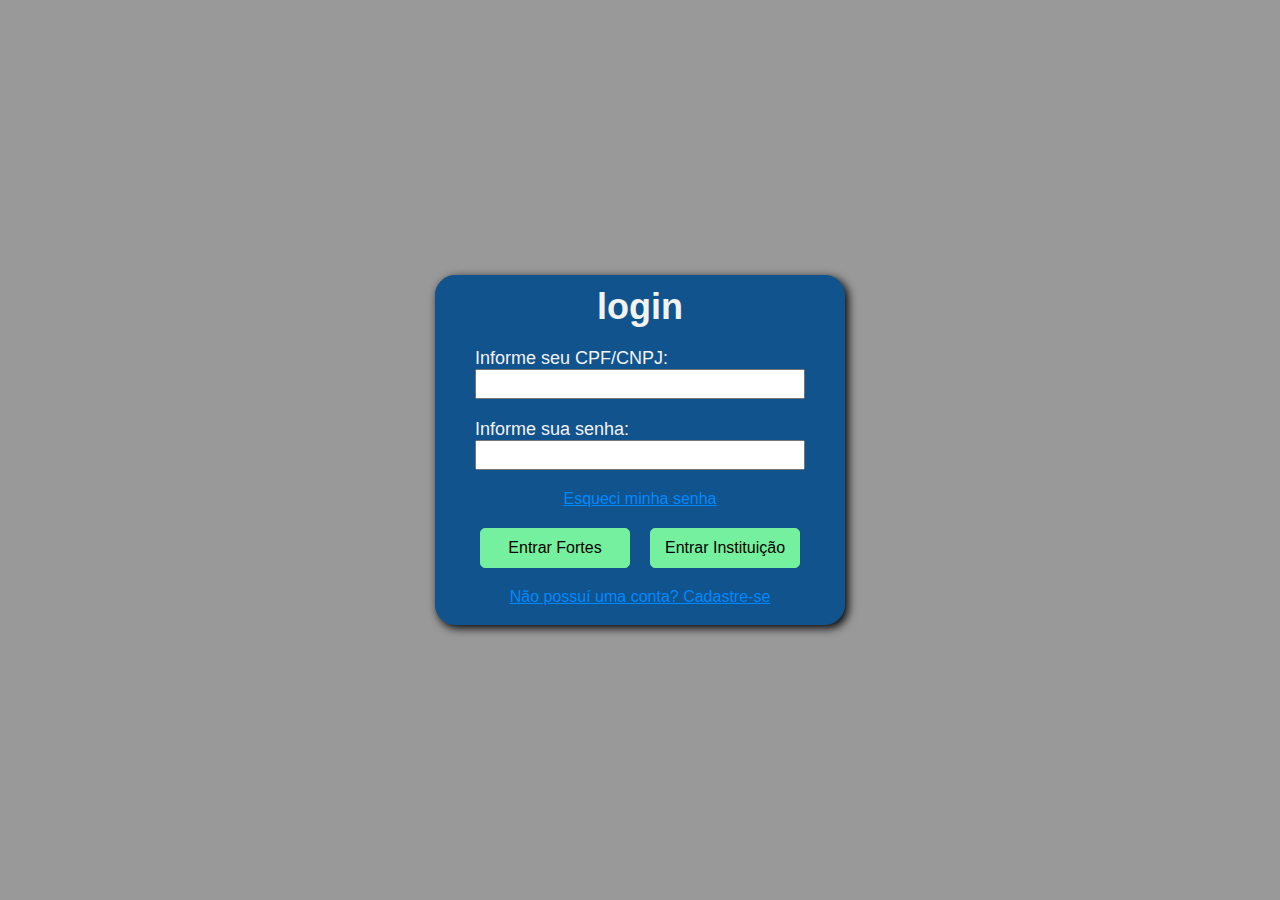
==== index.html @ 88420a2f "Add files via upload" ====
<!DOCTYPE html>
<html lang="en">
<head>
    <meta charset="UTF-8">
    <meta name="viewport" content="width=device-width, initial-scale=1.0">
    <link rel="stylesheet" href="css/login.css">
    <title>Document</title>
</head>
<body>
    <div id="wrapper">
        <div id="loginBox">
            <h1>login</h1>
            <div class="inputBox">
                <label for="login">Informe seu CPF/CNPJ:</label><br>
                <input id="login" type="text">
            </div>
            <div class="inputBox">
                <label for="senha">Informe sua senha:</label><br>
                <input id="senha" type="password">
            </div>
            <div id="esqueciSenha">
                <a href="">Esqueci minha senha</a>
            </div>
            <div class="botoes">
                <a href="views/projetos-fortes.html"><button>Entrar Fortes</button></a>
                <a href="views/projetos-inst.html"><button>Entrar Instituição</button></a>
            </div>
            <a href="">Não possuí uma conta? Cadastre-se</a>
        </div>
    </div>
</body>
</html>
---- css/login.css ----
/* Reset básico */
* {
    margin: 0;
    padding: 0;
    box-sizing: border-box;
    font-family: Arial, sans-serif;
}

body {
    background-image: url(https://institutobhfuturo.com.br/wp-content/uploads/2021/05/shutterstock_305457035-1.jpg);
    background-repeat: no-repeat;
    background-size: cover;
}

#wrapper {
    width: 100%;
    height: 100vh;
    display: flex;
    align-items: center;
    justify-content: center;
    background-color: rgba(0, 0, 0, 0.4)
}

#loginBox {
    width: 410px;
    height: 350px;
    background-color: #11538C;
    border-radius: 20px;
    border: 1px solid #11538C;
    box-shadow: 3px 3px 10px  black;
    display: flex;
    align-items: center;
    flex-direction: column;
    gap: 20px;
}

h1 {
    color: #F2F2F2;
    font-size: 36px;
    margin-top: 10px;
}

.inputBox label {
    color: #F2F2F2;
    font-size: 18px;
}

.inputBox input {
    width: 330px;
    height: 30px;
}

#esqueciSenha {
    display: flex;
    align-items: center;
    justify-content: left;
}

.botoes {
    display: flex;
    align-items: center;
    gap: 20px;
}

button {
    width: 150px;
    height: 40px;
    color: #000000;
    background-color: #74F09E;
    border: 1px solid #74F09E;
    border-radius: 5px;
    font-size: 16px;
    font-weight: 500;
}

button:hover {
    background-color: #04BF7B;
    border-color: #04BF7B;
}

a {
    color: #0089FF;
}
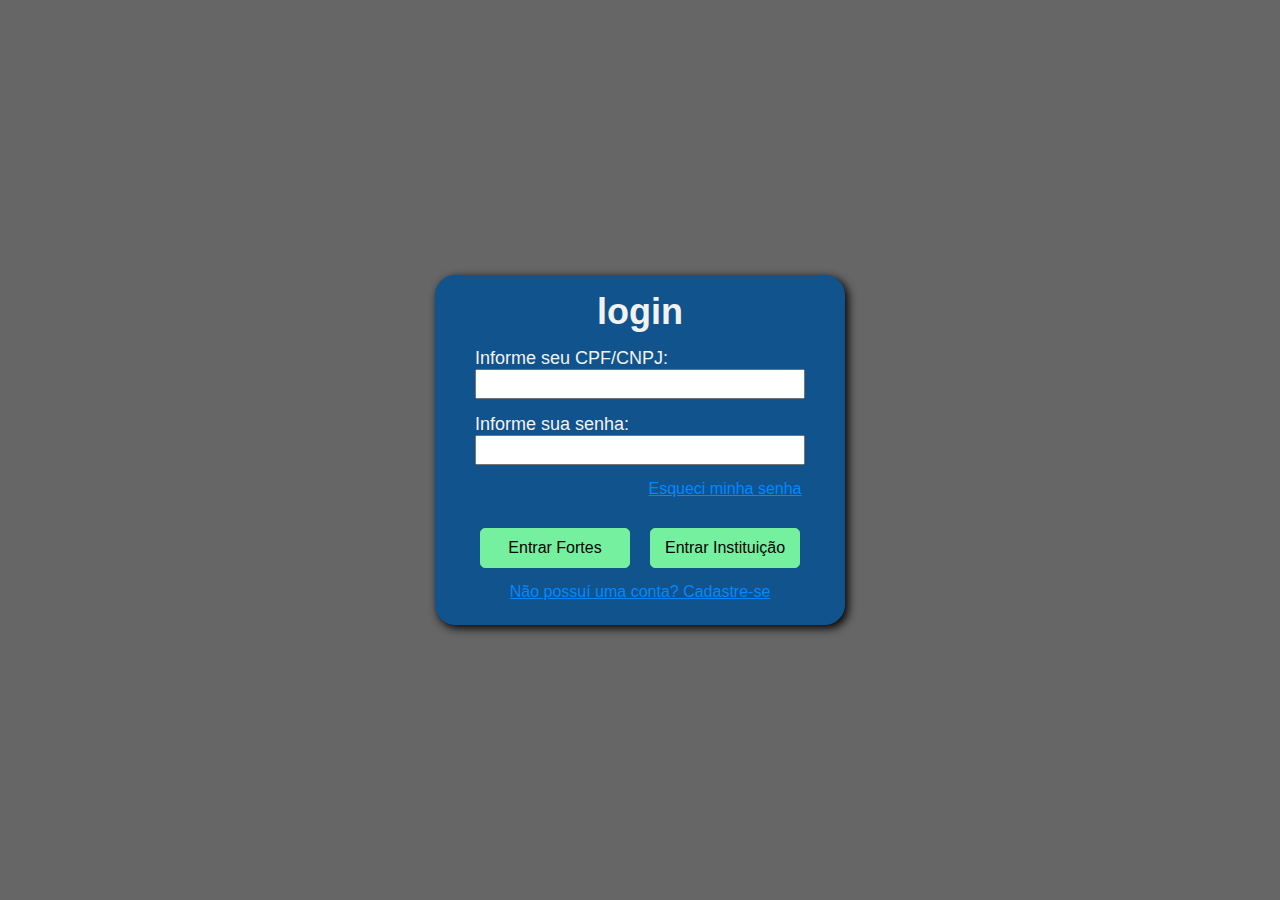
==== commit 8d5223e6: "Add files via upload" ====
--- a/index.html
+++ b/index.html
@@ -4,7 +4,7 @@
     <meta charset="UTF-8">
     <meta name="viewport" content="width=device-width, initial-scale=1.0">
     <link rel="stylesheet" href="css/login.css">
-    <title>Document</title>
+    <title>Fortes Engenharia</title>
 </head>
 <body>
     <div id="wrapper">
@@ -19,7 +19,7 @@
                 <input id="senha" type="password">
             </div>
             <div id="esqueciSenha">
-                <a href="">Esqueci minha senha</a>
+                <a href="./esqueci-senha.html">Esqueci minha senha</a>
             </div>
             <div class="botoes">
                 <a href="views/projetos-fortes.html"><button>Entrar Fortes</button></a>
--- a/css/login.css
+++ b/css/login.css
@@ -18,7 +18,7 @@
     display: flex;
     align-items: center;
     justify-content: center;
-    background-color: rgba(0, 0, 0, 0.4)
+    background-color: rgba(0, 0, 0, 0.6)
 }
 
 #loginBox {
@@ -31,13 +31,13 @@
     display: flex;
     align-items: center;
     flex-direction: column;
-    gap: 20px;
+    gap: 15px;
 }
 
 h1 {
     color: #F2F2F2;
     font-size: 36px;
-    margin-top: 10px;
+    margin-top: 15px;
 }
 
 .inputBox label {
@@ -51,12 +51,11 @@
 }
 
 #esqueciSenha {
-    display: flex;
-    align-items: center;
-    justify-content: left;
+    margin-left: 170px;
 }
 
 .botoes {
+    margin-top: 15px;
     display: flex;
     align-items: center;
     gap: 20px;
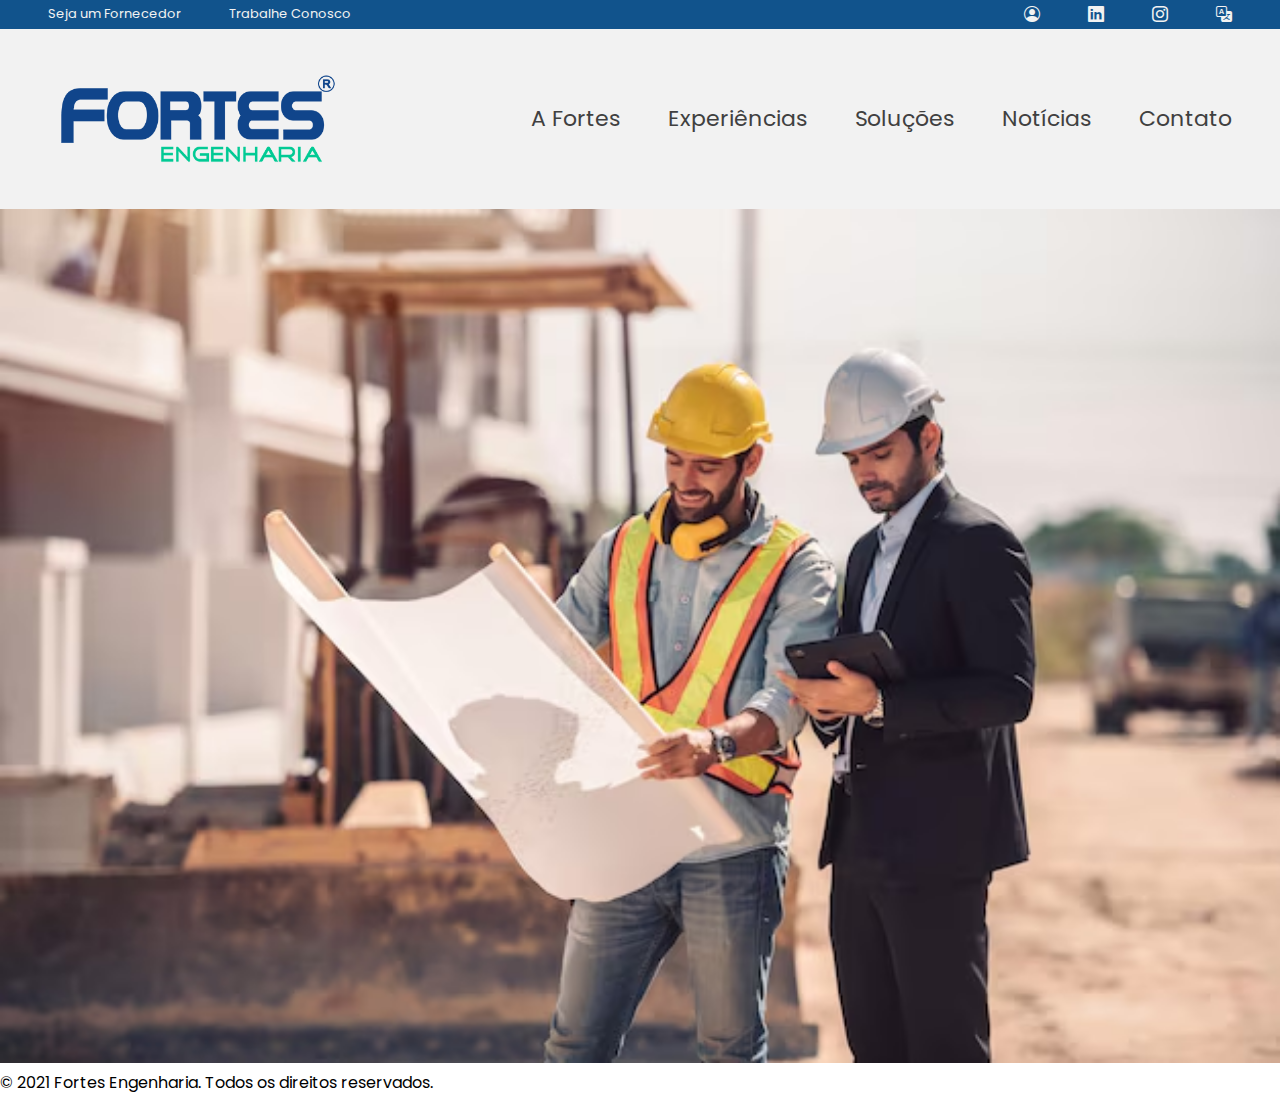
==== commit 59a98fcd: "Add files via upload" ====
--- a/index.html
+++ b/index.html
@@ -1,32 +1,65 @@
 <!DOCTYPE html>
-<html lang="en">
+<html lang="pt-br">
 <head>
     <meta charset="UTF-8">
     <meta name="viewport" content="width=device-width, initial-scale=1.0">
-    <link rel="stylesheet" href="css/login.css">
+    <link rel="stylesheet" href="./css/index.css">
+    <link rel="stylesheet" href="https://cdn.jsdelivr.net/npm/bootstrap-icons@1.11.3/font/bootstrap-icons.min.css">
+    <link rel="shortcut icon" type="imagex/png" href="/imagens/icon.png">
     <title>Fortes Engenharia</title>
 </head>
 <body>
-    <div id="wrapper">
-        <div id="loginBox">
-            <h1>login</h1>
-            <div class="inputBox">
-                <label for="login">Informe seu CPF/CNPJ:</label><br>
-                <input id="login" type="text">
+    <header>
+        <div class="flex">
+            <div id="cabecalho">
+                <nav id="opcoes">
+                    <ul>
+                        <li><a href="#seja-fornecedor">Seja um Fornecedor</a></li>
+                        <li><a href="#trabalhe-conosco">Trabalhe Conosco</a></li>
+                    </ul>
+                </nav>
+                <nav id="redes-header">
+                    <ul>
+                        <li><a href="login.html"><i class="bi bi-person-circle"></i></a></li>
+                        <li><a target="_blank" href="https://br.linkedin.com/company/fortes-engenharia-ltda"><i class="bi bi-linkedin"></i></a></li>
+                        <li><a target="_blank" href="https://www.instagram.com/fortesengenharialtda/"><i class="bi bi-instagram"></i></a></li>
+                        <li><a href=""><i class="bi bi-translate"></i></a></li>
+                    </ul>
+                </nav>
             </div>
-            <div class="inputBox">
-                <label for="senha">Informe sua senha:</label><br>
-                <input id="senha" type="password">
+        </div>
+        <div class="flex">
+            <div id="topo">
+                <a href="index.html"><img src="/imagens/logo-fortes.png" alt="" class="logo-topo"></a>
+                <nav id="nav-topo">
+                    <ul>
+                        <li class="dropdown">
+                            <a href="#" class="dropbtn">A Fortes</a>
+                            <div class="dropdown-content">
+                                <a href="#">Quem Somos</a>
+                                <a href="#">Propósitos</a>
+                                <a href="#">Integridade</a>
+                                <a href="a-fortes/projetos-sociais.html">Projetos Sociais</a>
+                            </div>
+                        </li>
+                        <li><a href="#exp">Experiências</a></li>
+                        <li><a href="#solucoes">Soluções</a></li>
+                        <li><a href="#news">Notícias</a></li>
+                        <li><a href="#contato">Contato</a></li>
+                    </ul>
+                </nav>
             </div>
-            <div id="esqueciSenha">
-                <a href="./esqueci-senha.html">Esqueci minha senha</a>
-            </div>
-            <div class="botoes">
-                <a href="views/projetos-fortes.html"><button>Entrar Fortes</button></a>
-                <a href="views/projetos-inst.html"><button>Entrar Instituição</button></a>
-            </div>
-            <a href="">Não possuí uma conta? Cadastre-se</a>
         </div>
-    </div>
+    </header>
+    <main>
+        <div class="background-img">
+            <img src="/imagens/bg.avif" alt="">
+        </div>
+    </main>
+    <footer>
+        <div class="copyright">
+            © 2021 Fortes Engenharia. Todos os direitos reservados.
+        </div>
+    </footer>
 </body>
 </html>--- a/css/index.css
+++ b/css/index.css
@@ -0,0 +1,129 @@
+@import url('https://fonts.googleapis.com/css2?family=Poppins:ital,wght@0,100;0,200;0,300;0,400;0,500;0,600;0,700;0,800;0,900;1,100;1,200;1,300;1,400;1,500;1,600;1,700;1,800;1,900&display=swap');
+
+* {
+    font-family: "Poppins", sans-serif;
+    font-weight: 400;
+    font-style: normal;
+    margin: 0;
+    padding: 0;
+    font-size: 16px;
+}
+
+.flex * {
+    display: flex;
+}
+
+nav a {
+    text-decoration: none;
+}
+
+/*Estilo Cabeçalho*/
+#cabecalho {
+    height: 1.8rem;
+    padding: 0 3rem;
+    justify-content: space-between;
+    background-color: #11538C;
+    align-items: center;
+    text-align: center;
+}
+
+#cabecalho nav a {
+    color: #F2F2F2;
+    font-size: .81rem;
+}
+
+#opcoes a:hover {
+    text-decoration: underline;
+    text-underline-offset: .1rem;
+}
+
+#cabecalho ul {
+    list-style: none;
+    gap: 3rem;
+}
+
+/*Estilo Topo do Site*/
+
+#topo {
+    height: 20vh;
+    background-color: #F2F2F2;
+    padding: 0 3rem;
+    justify-content: space-between;
+    align-items: center;
+    text-align: center;
+}
+
+.logo-topo {
+    width: 300px;
+    height: auto;
+}
+
+#topo ul {
+    gap: 3rem;
+}
+
+#nav-topo li>a {
+    color: #404040;
+    font-size: 1.375rem;
+    transition: 50ms;
+}
+
+#nav-topo li>a:hover {
+    transform: scale(1.05);
+    color: #04BF7B;
+}
+
+/*Dropdown*/
+li.dropdown {
+    display: inline-block;
+    position: relative;
+}
+
+.dropdown-content { 
+    display: none;
+    position: absolute;
+    background-color: #404040;
+    min-width: 160px;
+    box-shadow: 0px 8px 16px 0px rgba(0, 0, 0, 0.2);
+    z-index: 1;
+    left: -25px;
+}
+
+.dropdown-content a {
+    color: #F2F2F2;
+    padding: 12px 16px;
+    text-decoration: none;
+    position: relative;
+}
+
+/* SUBLINHADO MENU*/
+.dropdown-content a::before { 
+    content: "";
+    position: absolute;
+    width: 0;
+    height: 2px;
+    bottom: 5px;
+    left: 5%;
+    background-color: #f2f2f2;
+    transition: width 0.4s ease, left 0.4s ease;
+}
+
+.dropdown-content a:hover::before {
+    width: 80%;
+    left: 10%;
+}
+
+.dropdown:hover .dropdown-content {
+    display: block;
+}
+
+.dropdown-content:hover {
+    display: block;
+}
+
+/* Estilo Main*/
+.background-img img {
+    width: 100%;
+}
+
+
